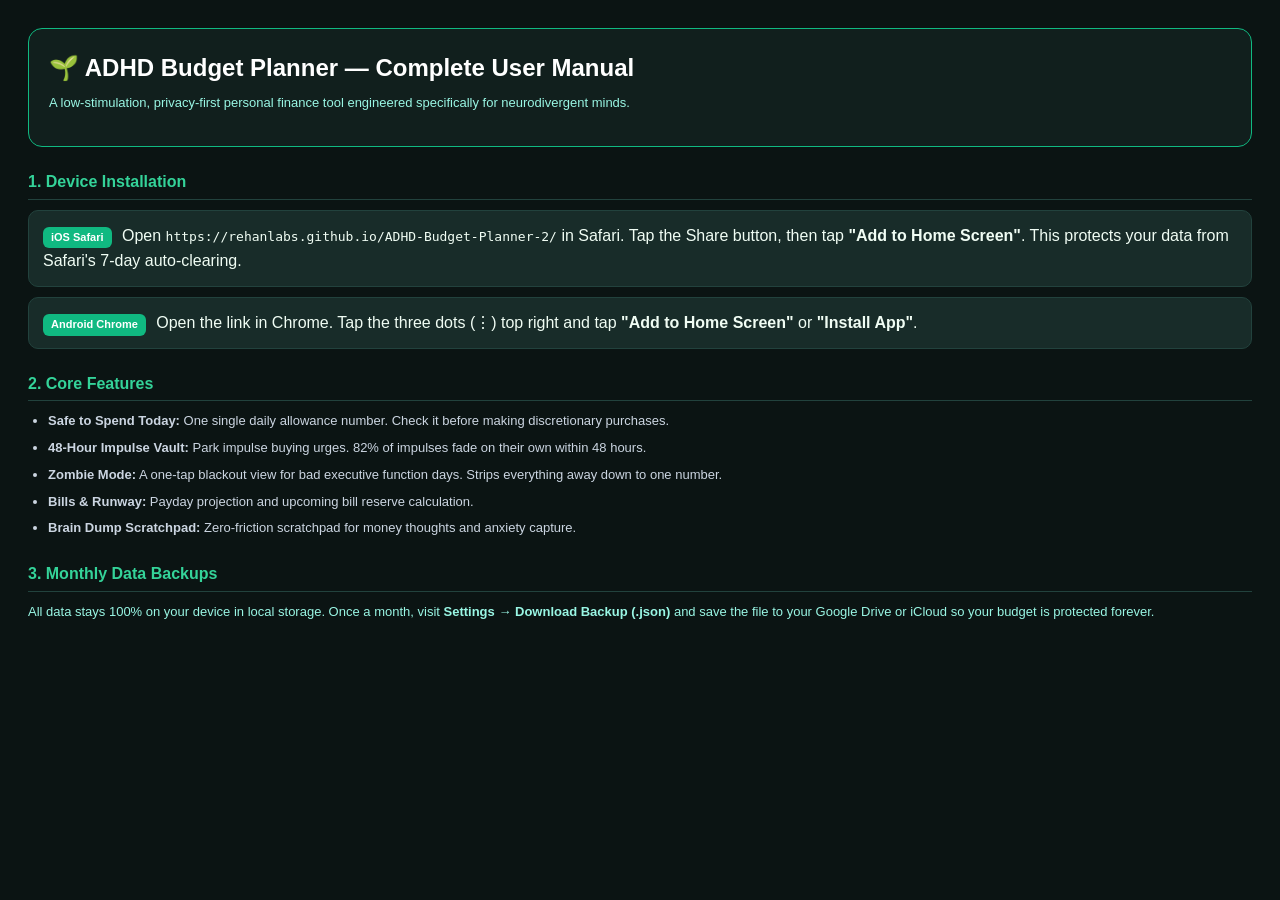
==== fulfillment-package/CUSTOMER-GUIDE.html @ 47cbd116 "feat: initial release of ADHD Budget Planner (Edition 2)" ====
<!DOCTYPE html>
<html lang="en">
<head>
  <meta charset="utf-8">
  <title>ADHD Budget Planner — Illustrated Guide</title>
  <style>
    @page { size: letter portrait; margin: 20mm; }
    * { box-sizing: border-box; margin: 0; padding: 0; }
    body {
      font-family: -apple-system, BlinkMacSystemFont, 'Segoe UI', Roboto, sans-serif;
      background: #0b1413;
      color: #f0fdf4;
      padding: 28px;
      line-height: 1.6;
      -webkit-print-color-adjust: exact;
      print-color-adjust: exact;
    }
    h1 { font-size: 24px; color: #ffffff; margin-bottom: 6px; }
    h2 { font-size: 16px; color: #34d399; margin-top: 22px; margin-bottom: 10px; border-bottom: 1px solid #22423d; padding-bottom: 4px; }
    p { font-size: 13px; color: #99f6e4; margin-bottom: 12px; }
    .hero-banner {
      background: #111f1d;
      border: 1px solid #10b981;
      border-radius: 14px;
      padding: 20px;
      margin-bottom: 22px;
    }
    .step-box {
      background: #182c29;
      border: 1px solid #22423d;
      border-radius: 10px;
      padding: 12px 14px;
      margin-bottom: 10px;
    }
    .step-num {
      display: inline-block;
      background: #10b981;
      color: #fff;
      font-weight: 800;
      font-size: 11px;
      padding: 2px 8px;
      border-radius: 6px;
      margin-right: 6px;
    }
    ul { margin-left: 20px; margin-bottom: 14px; }
    li { font-size: 13px; color: #cbd5e1; margin-bottom: 6px; }
  </style>
</head>
<body>
  <div class="hero-banner">
    <h1>🌱 ADHD Budget Planner — Complete User Manual</h1>
    <p>A low-stimulation, privacy-first personal finance tool engineered specifically for neurodivergent minds.</p>
  </div>

  <h2>1. Device Installation</h2>
  <div class="step-box">
    <span class="step-num">iOS Safari</span>
    Open <code>https://rehanlabs.github.io/ADHD-Budget-Planner-2/</code> in Safari. Tap the Share button, then tap <strong>"Add to Home Screen"</strong>. This protects your data from Safari's 7-day auto-clearing.
  </div>
  <div class="step-box">
    <span class="step-num">Android Chrome</span>
    Open the link in Chrome. Tap the three dots (⋮) top right and tap <strong>"Add to Home Screen"</strong> or <strong>"Install App"</strong>.
  </div>

  <h2>2. Core Features</h2>
  <ul>
    <li><strong>Safe to Spend Today:</strong> One single daily allowance number. Check it before making discretionary purchases.</li>
    <li><strong>48-Hour Impulse Vault:</strong> Park impulse buying urges. 82% of impulses fade on their own within 48 hours.</li>
    <li><strong>Zombie Mode:</strong> A one-tap blackout view for bad executive function days. Strips everything away down to one number.</li>
    <li><strong>Bills & Runway:</strong> Payday projection and upcoming bill reserve calculation.</li>
    <li><strong>Brain Dump Scratchpad:</strong> Zero-friction scratchpad for money thoughts and anxiety capture.</li>
  </ul>

  <h2>3. Monthly Data Backups</h2>
  <p>All data stays 100% on your device in local storage. Once a month, visit <strong>Settings → Download Backup (.json)</strong> and save the file to your Google Drive or iCloud so your budget is protected forever.</p>
</body>
</html>
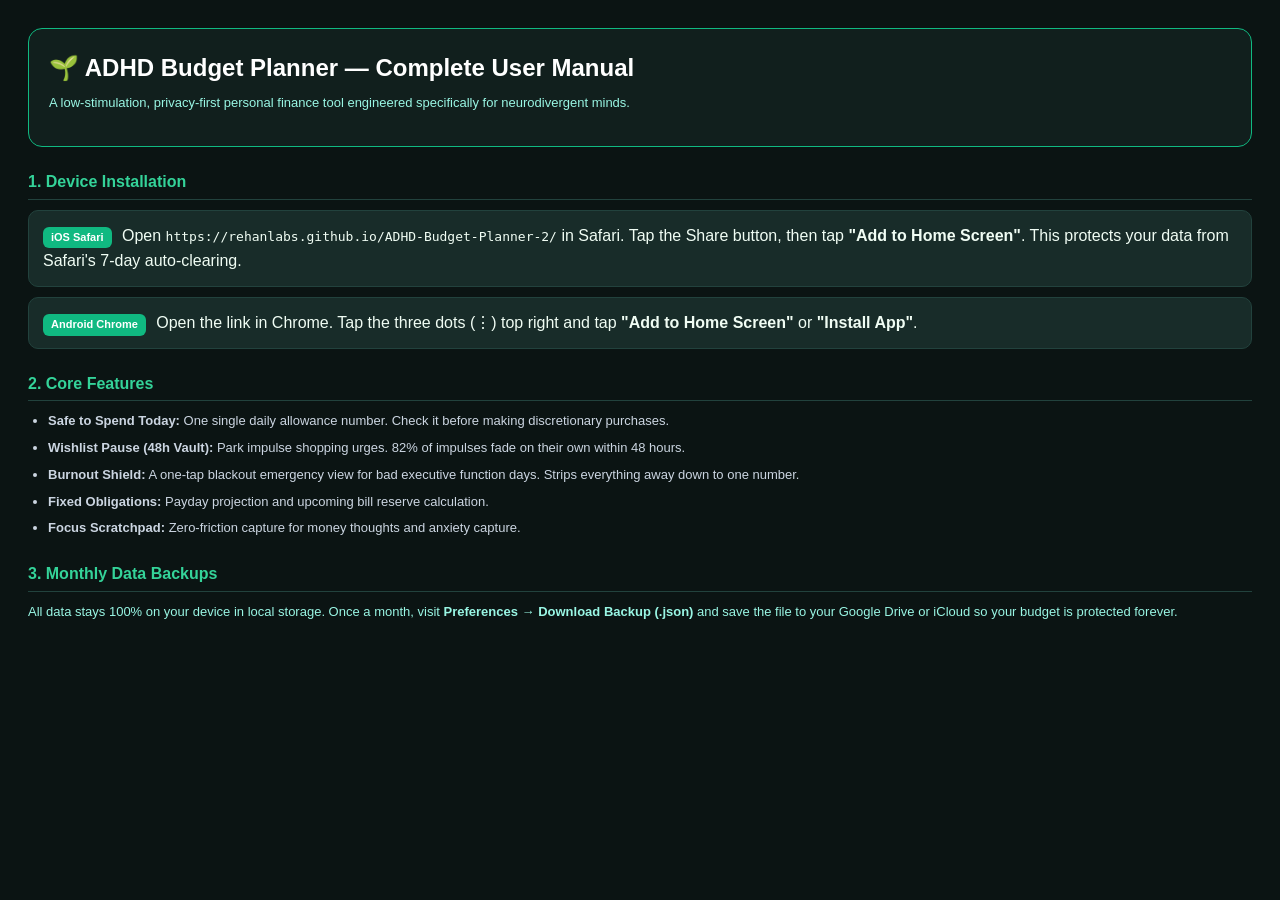
==== commit 211df9d3: "feat: upgrade art style to Nordic Frost Glassmorphism, crisp vector shield icon, and re-bundle fulfi" ====
--- a/fulfillment-package/CUSTOMER-GUIDE.html
+++ b/fulfillment-package/CUSTOMER-GUIDE.html
@@ -65,13 +65,13 @@
   <h2>2. Core Features</h2>
   <ul>
     <li><strong>Safe to Spend Today:</strong> One single daily allowance number. Check it before making discretionary purchases.</li>
-    <li><strong>48-Hour Impulse Vault:</strong> Park impulse buying urges. 82% of impulses fade on their own within 48 hours.</li>
-    <li><strong>Zombie Mode:</strong> A one-tap blackout view for bad executive function days. Strips everything away down to one number.</li>
-    <li><strong>Bills & Runway:</strong> Payday projection and upcoming bill reserve calculation.</li>
-    <li><strong>Brain Dump Scratchpad:</strong> Zero-friction scratchpad for money thoughts and anxiety capture.</li>
+    <li><strong>Wishlist Pause (48h Vault):</strong> Park impulse shopping urges. 82% of impulses fade on their own within 48 hours.</li>
+    <li><strong>Burnout Shield:</strong> A one-tap blackout emergency view for bad executive function days. Strips everything away down to one number.</li>
+    <li><strong>Fixed Obligations:</strong> Payday projection and upcoming bill reserve calculation.</li>
+    <li><strong>Focus Scratchpad:</strong> Zero-friction capture for money thoughts and anxiety capture.</li>
   </ul>
 
   <h2>3. Monthly Data Backups</h2>
-  <p>All data stays 100% on your device in local storage. Once a month, visit <strong>Settings → Download Backup (.json)</strong> and save the file to your Google Drive or iCloud so your budget is protected forever.</p>
+  <p>All data stays 100% on your device in local storage. Once a month, visit <strong>Preferences → Download Backup (.json)</strong> and save the file to your Google Drive or iCloud so your budget is protected forever.</p>
 </body>
 </html>
